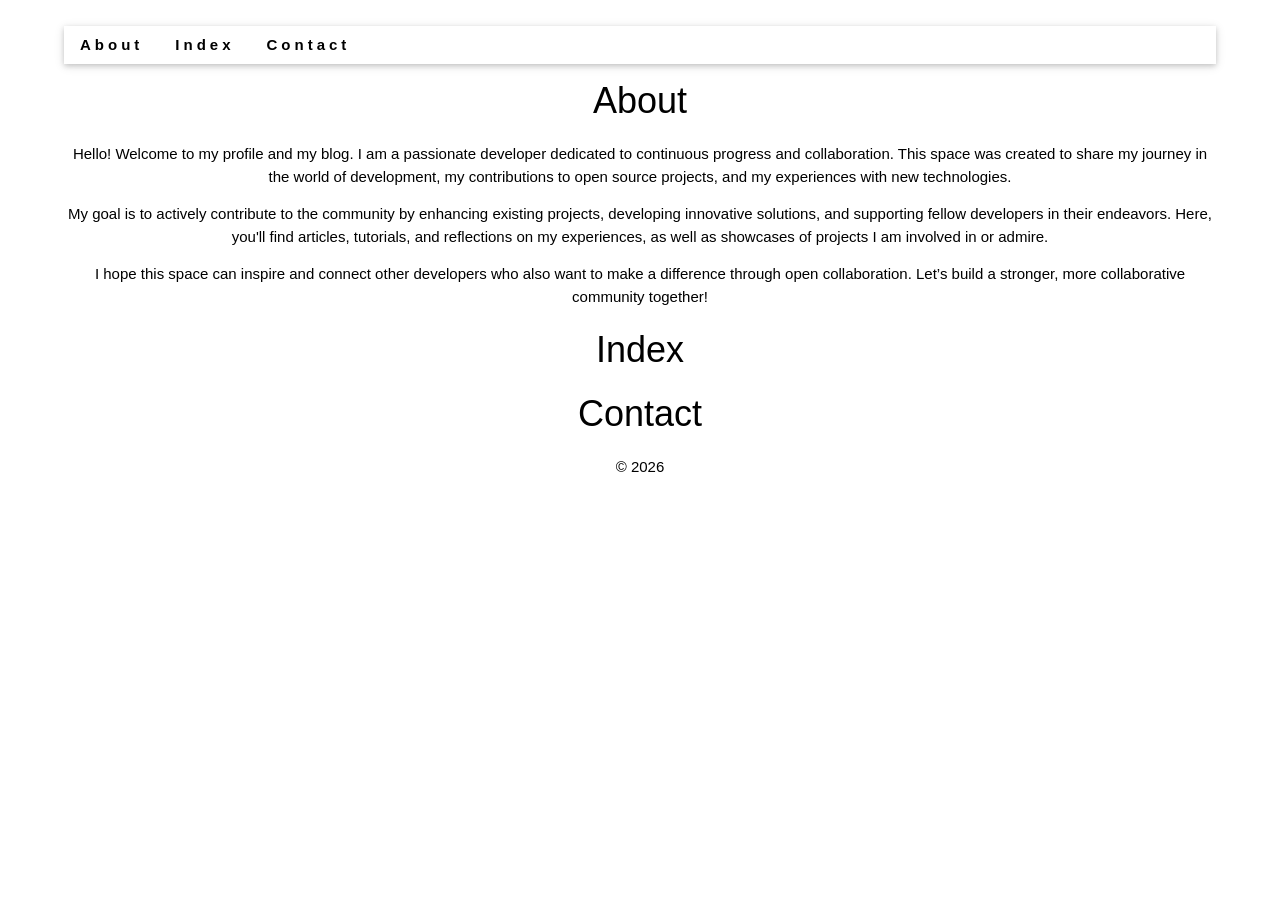
==== index.html @ 07be5e37 "Ajuste index" ====
<!DOCTYPE html>
<html>
<head>
  <meta charset="utf-8" />
  <meta name="viewport" content="width=device-width, initial-scale=1, viewport-fit=cover" />
  <meta http-equiv="X-UA-Compatible" content="IE=edge">
    
  <link rel="icon" href="/images/favicon.ico">
  <title>My Personal Blog | Home</title>

  <link rel="stylesheet" href="css/index.css">
  <link rel="stylesheet" href="https://www.w3schools.com/w3css/4/w3.css">
</head>
<body>
  <div class="body-align">
    <!--<iframe src="components/header.html" width="100%" height="100"></iframe>-->
    <!--<object type="text/html" data="components/header.html" width="100%" height="100"></object>-->

    <nav id="navBar" class="w3-bar w3-card">
      <a href="#about" class="w3-bar-item w3-button w3-wide"><b>About</b></a>
      <a href="#index" class="w3-bar-item w3-button w3-wide"><b>Index</b></a>
      <a href="#contact" class="w3-bar-item w3-button w3-wide"><b>Contact</b></a>
    </nav>

    <h1 id="about">About</h1>
    <p>Hello! Welcome to my profile and my blog. I am a passionate developer dedicated to continuous progress and collaboration. This space was created to share my journey in the world of development, my contributions to open source projects, and my experiences with new technologies.</p>
    <p>My goal is to actively contribute to the community by enhancing existing projects, developing innovative solutions, and supporting fellow developers in their endeavors. Here, you'll find articles, tutorials, and reflections on my experiences, as well as showcases of projects I am involved in or admire.</p>
    <p>I hope this space can inspire and connect other developers who also want to make a difference through open collaboration. Let’s build a stronger, more collaborative community together!</p>
    
    <h1>Index</h1>
    <!--<p>Look out some interesting websites</p>
      <div class="w3-half">
        <p><b>Tech</b></p>
        <div class="w3-card w3-hover-opacity" style="padding-bottom: 16px;">
   			  <a href="https://www.sciencealert.com/" target="_blank">
   				  <img src="images/Science_Alert_Logo.png" alt="" class="w3-image">
				    <p>Science Alert</p>
				  </a>
			  </div>
      </div>
      
      <div class="w3-half">
        
      </div>
      -->

    <h1>Contact</h1>
    <!--<object type="text/html" data="components/footer.html" width="100%" height="100"></object>-->
    <footer>
      <p>&copy; 2026</p>
    </footer>
  </div>
</body>
</html>
---- css/index.css ----
.body-align {
/*border: 2px solid #000000;*/
  padding-top: 2%;
  padding-left: 5%;
  padding-right: 5%;
  text-align: center;
}
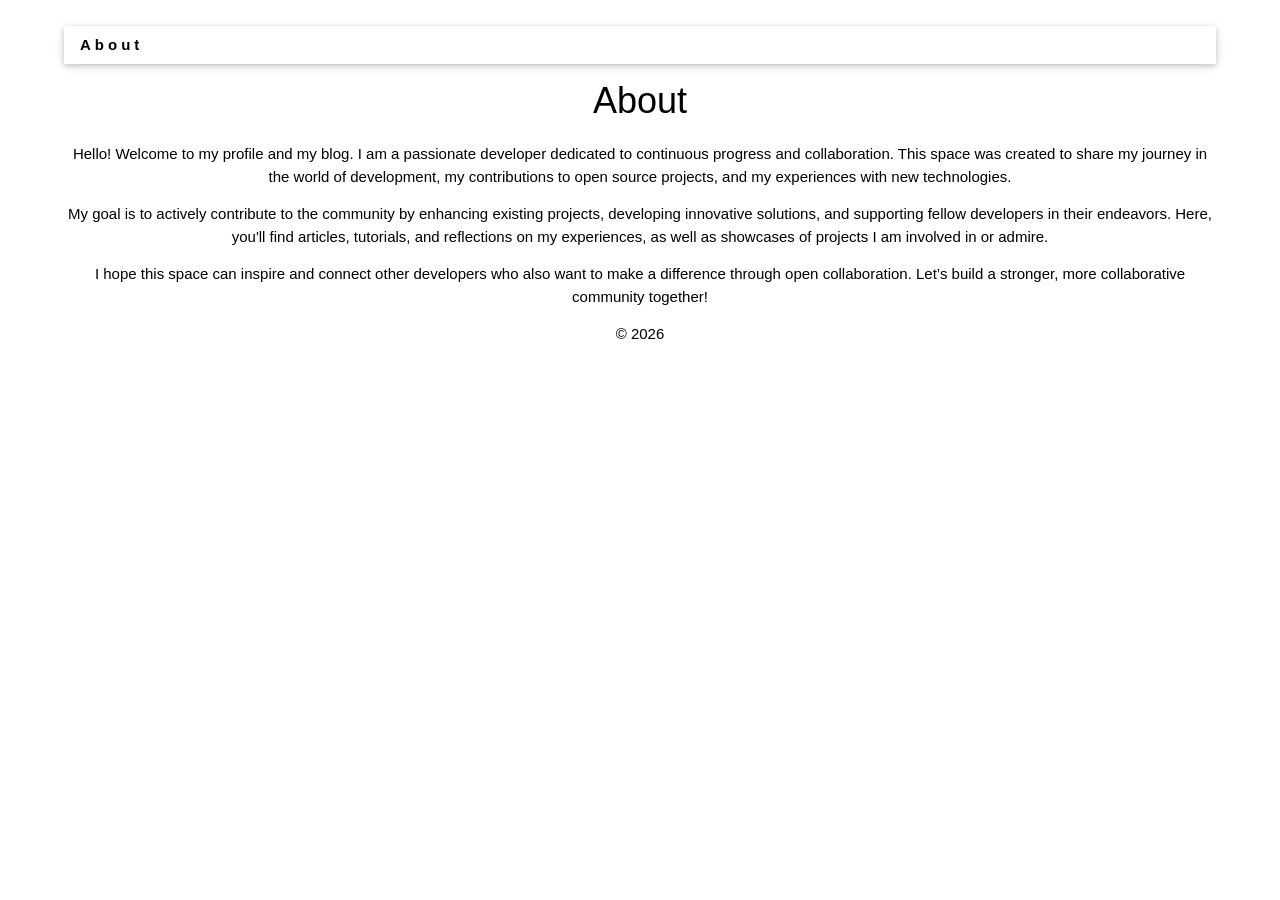
==== commit b5914450: "Ajuste index" ====
--- a/index.html
+++ b/index.html
@@ -18,8 +18,8 @@
 
     <nav id="navBar" class="w3-bar w3-card">
       <a href="#about" class="w3-bar-item w3-button w3-wide"><b>About</b></a>
-      <a href="#index" class="w3-bar-item w3-button w3-wide"><b>Index</b></a>
-      <a href="#contact" class="w3-bar-item w3-button w3-wide"><b>Contact</b></a>
+      <!--<a href="#index" class="w3-bar-item w3-button w3-wide"><b>Index</b></a>-->
+      <!--<a href="#contact" class="w3-bar-item w3-button w3-wide"><b>Contact</b></a>-->
     </nav>
 
     <h1 id="about">About</h1>
@@ -27,7 +27,7 @@
     <p>My goal is to actively contribute to the community by enhancing existing projects, developing innovative solutions, and supporting fellow developers in their endeavors. Here, you'll find articles, tutorials, and reflections on my experiences, as well as showcases of projects I am involved in or admire.</p>
     <p>I hope this space can inspire and connect other developers who also want to make a difference through open collaboration. Let’s build a stronger, more collaborative community together!</p>
     
-    <h1>Index</h1>
+    <!--<h1>Index</h1>-->
     <!--<p>Look out some interesting websites</p>
       <div class="w3-half">
         <p><b>Tech</b></p>
@@ -44,7 +44,7 @@
       </div>
       -->
 
-    <h1>Contact</h1>
+    <!--<h1>Contact</h1>-->
     <!--<object type="text/html" data="components/footer.html" width="100%" height="100"></object>-->
     <footer>
       <p>&copy; 2026</p>
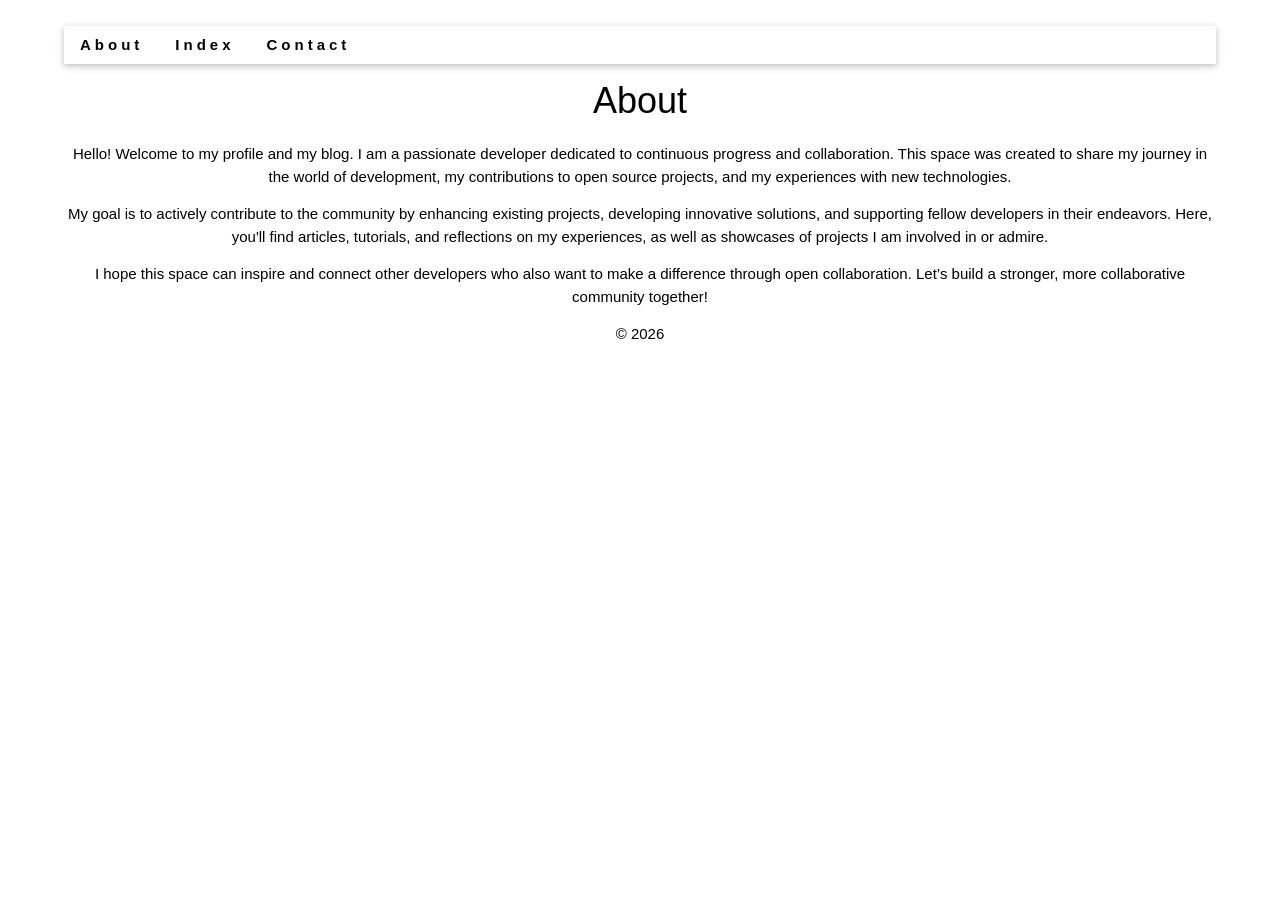
==== commit a0fd5c6b: "Ajuste index" ====
--- a/index.html
+++ b/index.html
@@ -18,8 +18,8 @@
 
     <nav id="navBar" class="w3-bar w3-card">
       <a href="#about" class="w3-bar-item w3-button w3-wide"><b>About</b></a>
-      <!--<a href="#index" class="w3-bar-item w3-button w3-wide"><b>Index</b></a>-->
-      <!--<a href="#contact" class="w3-bar-item w3-button w3-wide"><b>Contact</b></a>-->
+      <a href="#index" class="w3-bar-item w3-button w3-wide"><b>Index</b></a>
+      <a href="#contact" class="w3-bar-item w3-button w3-wide"><b>Contact</b></a>
     </nav>
 
     <h1 id="about">About</h1>
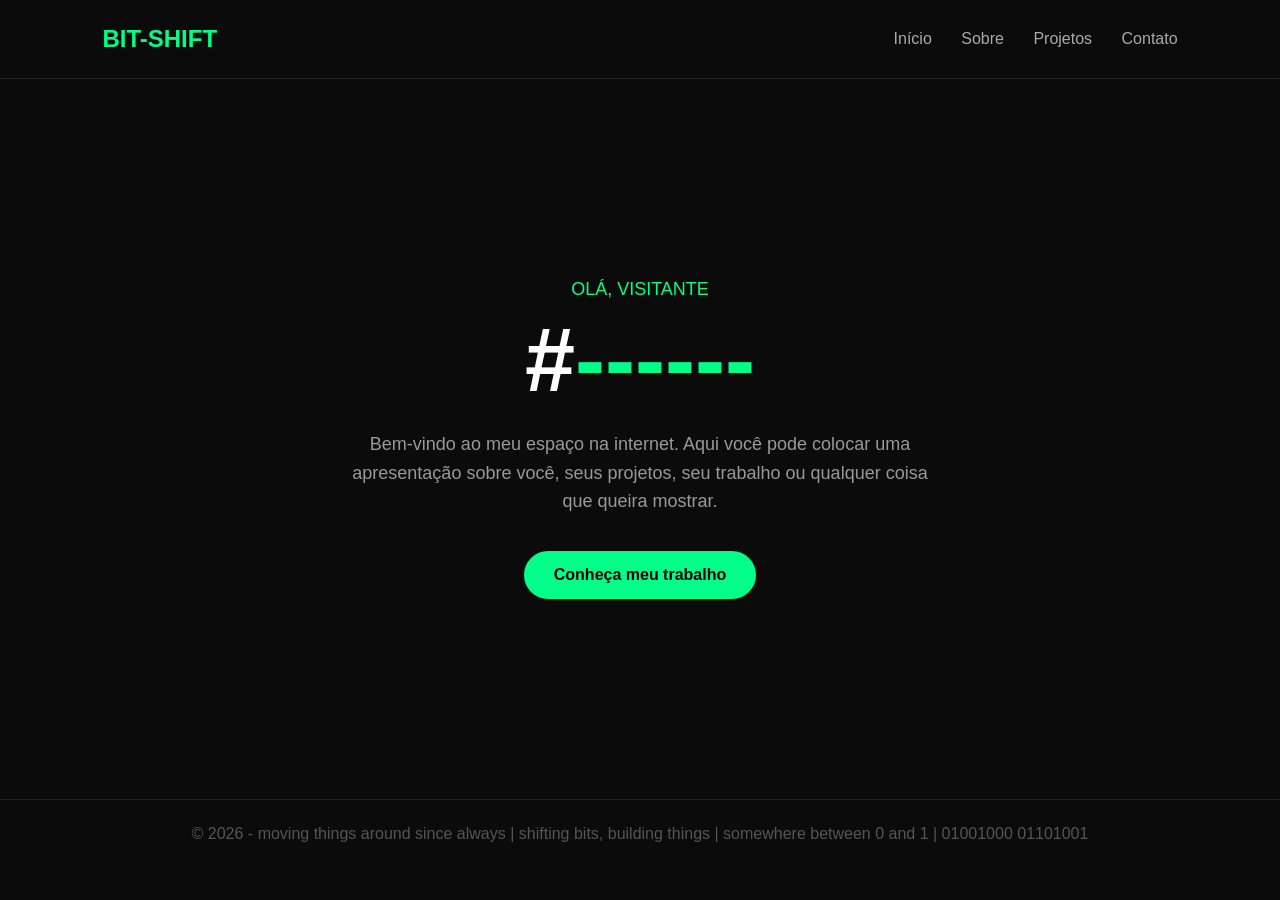
==== commit e29e27fc: "Update Home" ====
--- a/index.html
+++ b/index.html
@@ -1,55 +1,66 @@
 <!DOCTYPE html>
-<html>
+<html lang="pt-BR">
+
 <head>
-  <meta charset="utf-8" />
-  <meta name="viewport" content="width=device-width, initial-scale=1, viewport-fit=cover" />
-  <meta http-equiv="X-UA-Compatible" content="IE=edge">
+    <meta charset="UTF-8">
+    <meta name="viewport" content="width=device-width, initial-scale=1.0">
     
-  <link rel="icon" href="/images/favicon.ico">
-  <title>My Personal Blog | Home</title>
-
-  <link rel="stylesheet" href="css/index.css">
-  <link rel="stylesheet" href="https://www.w3schools.com/w3css/4/w3.css">
+    <link rel="icon" href="/images/favicon.ico">
+    <link rel="stylesheet" href="css/index-test-1.css">
+    
+    <title>Bit-Shift | Home</title>
 </head>
 <body>
-  <div class="body-align">
-    <!--<iframe src="components/header.html" width="100%" height="100"></iframe>-->
-    <!--<object type="text/html" data="components/header.html" width="100%" height="100"></object>-->
+    <!-- MENU -->
+    <nav>
+        <div class="logo">
+            BIT-SHIFT
+        </div>
 
-    <nav id="navBar" class="w3-bar w3-card">
-      <a href="#about" class="w3-bar-item w3-button w3-wide"><b>About</b></a>
-      <a href="#index" class="w3-bar-item w3-button w3-wide"><b>Index</b></a>
-      <a href="#contact" class="w3-bar-item w3-button w3-wide"><b>Contact</b></a>
+        <div>
+            <a href="#">Início</a>
+            <a href="#">Sobre</a>
+            <a href="#">Projetos</a>
+            <a href="#">Contato</a>
+        </div>
     </nav>
 
-    <h1 id="about">About</h1>
-    <p>Hello! Welcome to my profile and my blog. I am a passionate developer dedicated to continuous progress and collaboration. This space was created to share my journey in the world of development, my contributions to open source projects, and my experiences with new technologies.</p>
-    <p>My goal is to actively contribute to the community by enhancing existing projects, developing innovative solutions, and supporting fellow developers in their endeavors. Here, you'll find articles, tutorials, and reflections on my experiences, as well as showcases of projects I am involved in or admire.</p>
-    <p>I hope this space can inspire and connect other developers who also want to make a difference through open collaboration. Let’s build a stronger, more collaborative community together!</p>
+    <!-- APRESENTAÇÃO -->
+    <main class="hero">
+        <p>OLÁ, VISITANTE</p>
+        <h1>
+            #<span id="contador">000000</span>
+        </h1>
+
+
+        <p class="descricao">
+            Bem-vindo ao meu espaço na internet.
+            Aqui você pode colocar uma apresentação sobre você,
+            seus projetos, seu trabalho ou qualquer coisa que queira mostrar.
+        </p>
+
+        <a class="botao" href="#">
+            Conheça meu trabalho
+        </a>
+    </main>
+
+    <!-- RODAPÉ -->
+    <footer>
+        © 2026 - moving things around since always | shifting bits, building things | somewhere between 0 and 1 | 01001000 01101001
+    </footer>
     
-    <!--<h1>Index</h1>-->
-    <!--<p>Look out some interesting websites</p>
-      <div class="w3-half">
-        <p><b>Tech</b></p>
-        <div class="w3-card w3-hover-opacity" style="padding-bottom: 16px;">
-   			  <a href="https://www.sciencealert.com/" target="_blank">
-   				  <img src="images/Science_Alert_Logo.png" alt="" class="w3-image">
-				    <p>Science Alert</p>
-				  </a>
-			  </div>
-      </div>
-      
-      <div class="w3-half">
-        
-      </div>
-      -->
+    <script>
+    const contador = document.getElementById("contador");
 
-    <!--<h1>Contact</h1>-->
-    <!--<object type="text/html" data="components/footer.html" width="100%" height="100"></object>-->
-    <footer>
-      <p>&copy; 2026</p>
-    </footer>
-  </div>
+    fetch("https://test-counter-worker.letsdevapps.workers.dev/count")
+        .then(response => response.json())
+        .then(data => {
+            contador.textContent = String(data.visits).padStart(6, "0");
+        })
+        .catch(error => {
+            console.error("Erro ao carregar contador:", error);
+            contador.textContent = "------";
+        });
+    </script>
 </body>
 </html>
-
--- a/css/index-test-1.css
+++ b/css/index-test-1.css
@@ -0,0 +1,130 @@
+/* ===== CONFIGURAÇÕES GERAIS ===== */
+* {
+  margin: 0;
+  padding: 0;
+  box-sizing: border-box;
+}
+
+body {
+  font-family: Arial, sans-serif;
+  background: #0b0b0b;
+  color: white;
+  min-height: 100vh;
+}
+
+/* ===== MENU ===== */
+
+nav {
+  display: flex;
+  justify-content: space-between;
+  align-items: center;
+
+  padding: 25px 8%;
+
+  border-bottom: 1px solid #222;
+}
+
+.logo {
+  font-size: 24px;
+  font-weight: bold;
+  color: #00ff88;
+}
+
+nav a {
+  color: #aaa;
+  text-decoration: none;
+  margin-left: 25px;
+  transition: 0.3s;
+}
+
+nav a:hover {
+  color: #00ff88;
+}
+
+/* ===== PARTE PRINCIPAL ===== */
+
+.hero {
+  min-height: 80vh;
+
+  display: flex;
+  flex-direction: column;
+  justify-content: center;
+  align-items: center;
+
+  text-align: center;
+
+  padding: 40px 20px;
+}
+
+.hero p {
+  color: #00ff88;
+  font-size: 18px;
+  margin-bottom: 15px;
+}
+
+.hero h1 {
+  font-size: clamp(45px, 8vw, 90px);
+  line-height: 1;
+  margin-bottom: 25px;
+}
+
+.hero h1 span {
+  color: #00ff88;
+}
+
+.hero .descricao {
+  max-width: 600px;
+  color: #999;
+  font-size: 18px;
+  line-height: 1.6;
+  margin-bottom: 35px;
+}
+
+/* ===== BOTÃO ===== */
+
+.botao {
+  display: inline-block;
+
+  background: #00ff88;
+  color: #000;
+
+  padding: 15px 30px;
+
+  border-radius: 30px;
+
+  text-decoration: none;
+  font-weight: bold;
+
+  transition: 0.3s;
+}
+
+.botao:hover {
+  transform: translateY(-4px);
+  box-shadow: 0 10px 30px rgba(0, 255, 136, 0.25);
+}
+
+/* ===== RODAPÉ ===== */
+
+footer {
+  text-align: center;
+  padding: 25px;
+  color: #555;
+  border-top: 1px solid #222;
+}
+
+/* ===== CELULAR ===== */
+
+@media (max-width: 600px) {
+
+  nav {
+      padding: 20px;
+  }
+
+  nav div:last-child {
+      display: none;
+  }
+
+  .hero {
+      min-height: 75vh;
+  }
+}
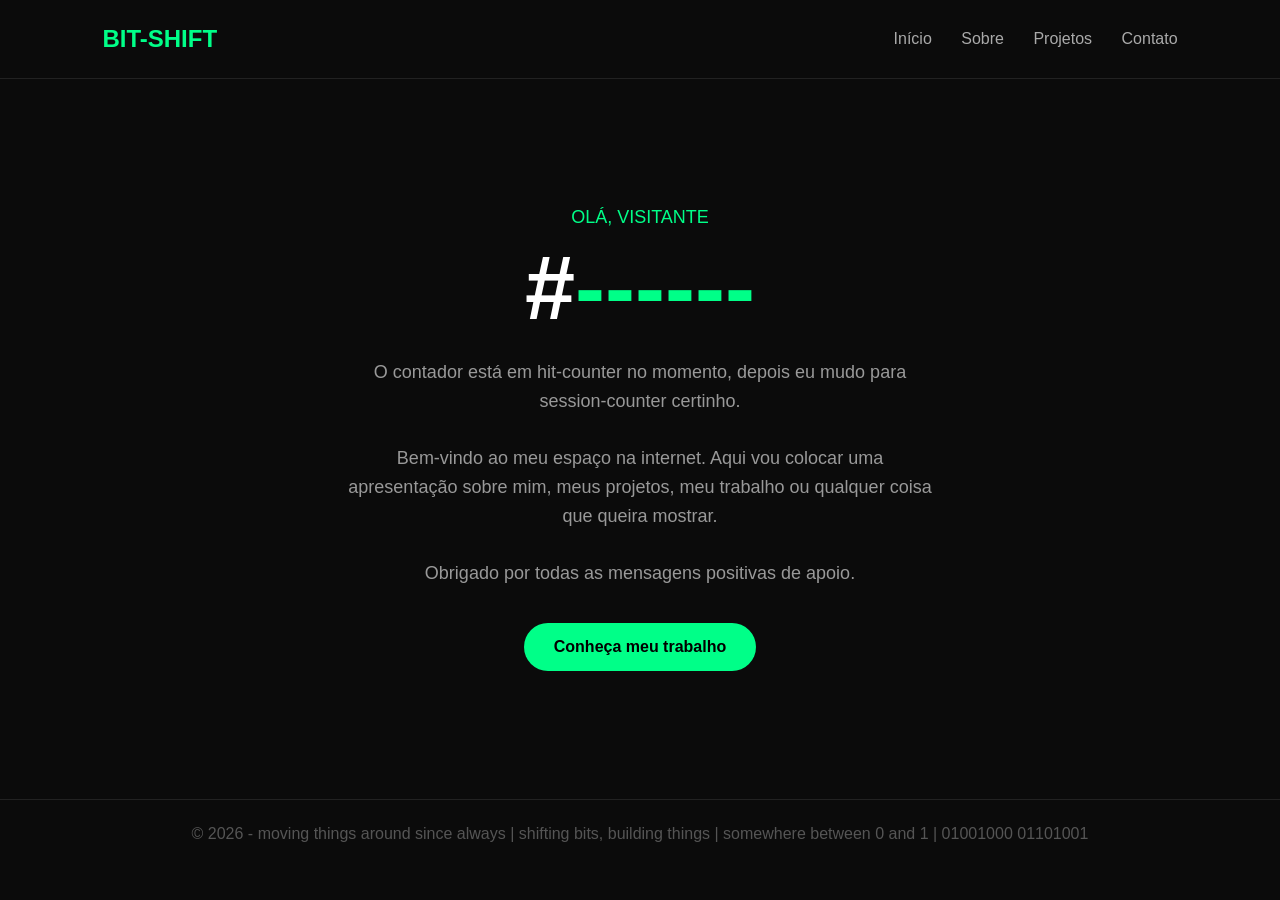
==== commit b4e775c3: "Update Home" ====
--- a/index.html
+++ b/index.html
@@ -32,11 +32,14 @@
             #<span id="contador">000000</span>
         </h1>
 
-
         <p class="descricao">
+            O contador está em hit-counter no momento, depois eu mudo para session-counter certinho.
+            <br><br>
             Bem-vindo ao meu espaço na internet.
-            Aqui você pode colocar uma apresentação sobre você,
-            seus projetos, seu trabalho ou qualquer coisa que queira mostrar.
+            Aqui vou colocar uma apresentação sobre mim,
+            meus projetos, meu trabalho ou qualquer coisa que queira mostrar.
+            <br><br>
+            Obrigado por todas as mensagens positivas de apoio.
         </p>
 
         <a class="botao" href="#">
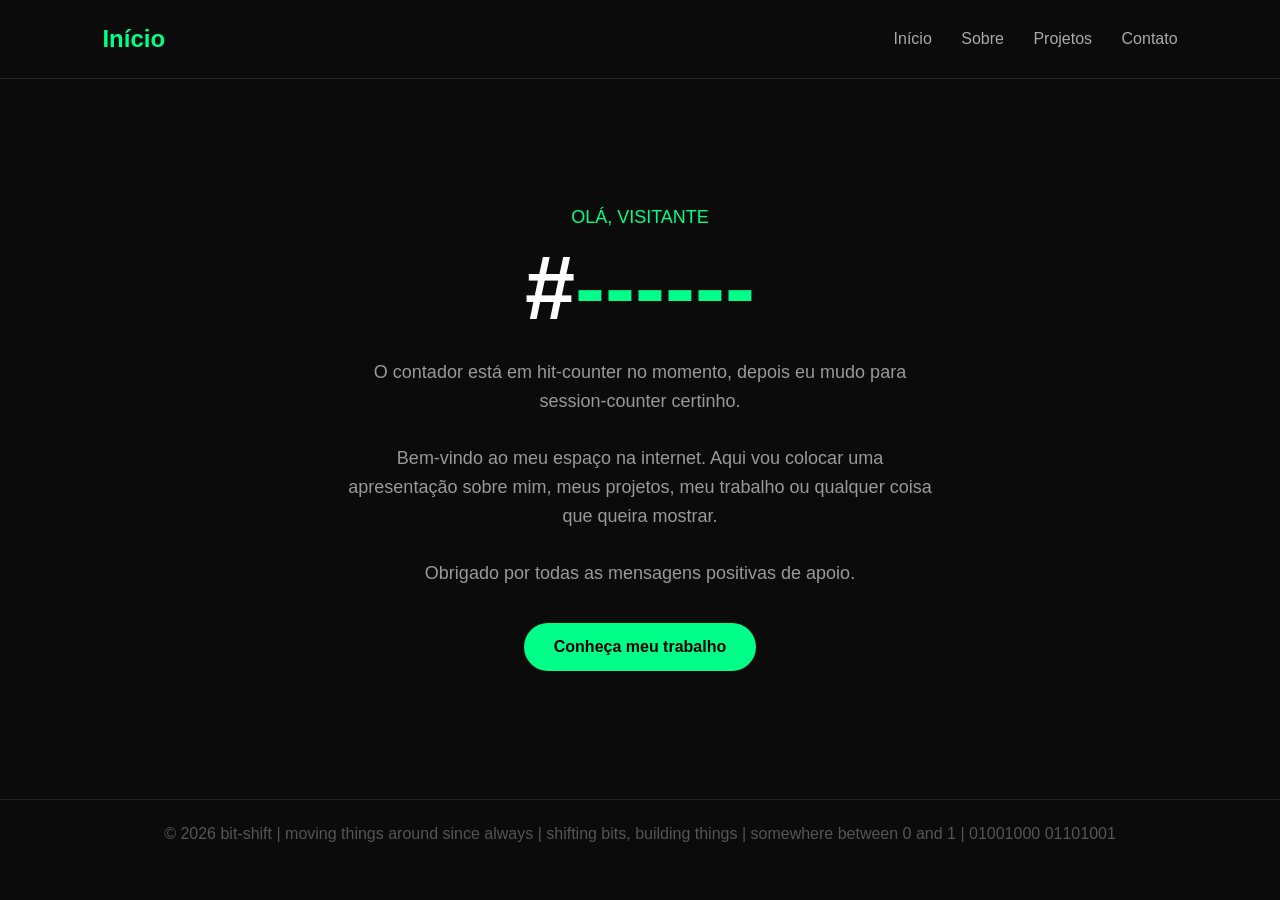
==== commit 82a6de9f: "Update Home" ====
--- a/index.html
+++ b/index.html
@@ -14,7 +14,7 @@
     <!-- MENU -->
     <nav>
         <div class="logo">
-            BIT-SHIFT
+            Início
         </div>
 
         <div>
@@ -49,7 +49,7 @@
 
     <!-- RODAPÉ -->
     <footer>
-        © 2026 - moving things around since always | shifting bits, building things | somewhere between 0 and 1 | 01001000 01101001
+        © 2026 bit-shift | moving things around since always | shifting bits, building things | somewhere between 0 and 1 | 01001000 01101001
     </footer>
     
     <script>
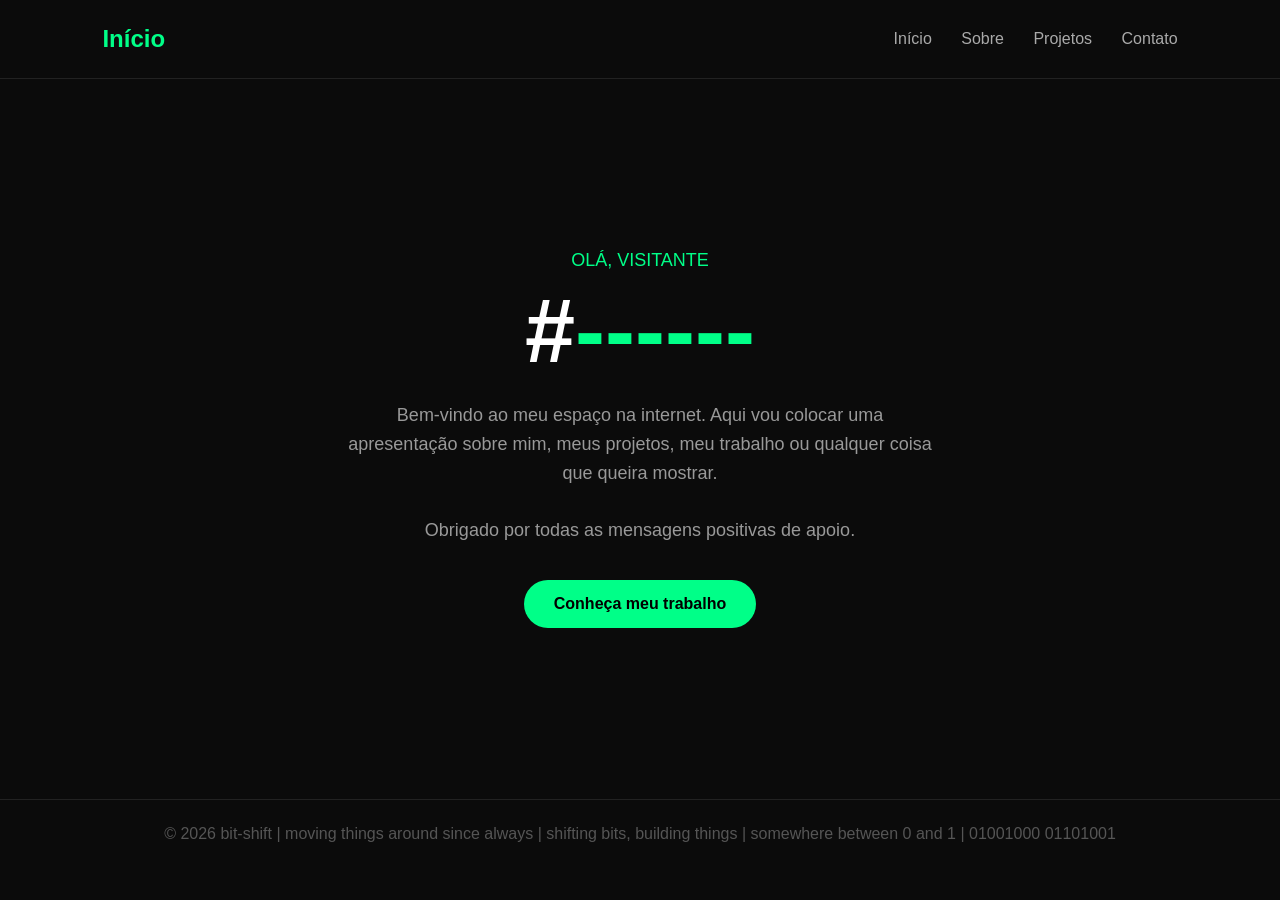
==== commit daff8307: "Change visitor hit-counter to individual-counter" ====
--- a/index.html
+++ b/index.html
@@ -1,6 +1,5 @@
 <!DOCTYPE html>
 <html lang="pt-BR">
-
 <head>
     <meta charset="UTF-8">
     <meta name="viewport" content="width=device-width, initial-scale=1.0">
@@ -11,7 +10,6 @@
     <title>Bit-Shift | Home</title>
 </head>
 <body>
-    <!-- MENU -->
     <nav>
         <div class="logo">
             Início
@@ -25,7 +23,6 @@
         </div>
     </nav>
 
-    <!-- APRESENTAÇÃO -->
     <main class="hero">
         <p>OLÁ, VISITANTE</p>
         <h1>
@@ -33,21 +30,18 @@
         </h1>
 
         <p class="descricao">
-            O contador está em hit-counter no momento, depois eu mudo para session-counter certinho.
-            <br><br>
             Bem-vindo ao meu espaço na internet.
             Aqui vou colocar uma apresentação sobre mim,
             meus projetos, meu trabalho ou qualquer coisa que queira mostrar.
             <br><br>
             Obrigado por todas as mensagens positivas de apoio.
         </p>
-
+        
         <a class="botao" href="#">
             Conheça meu trabalho
         </a>
     </main>
 
-    <!-- RODAPÉ -->
     <footer>
         © 2026 bit-shift | moving things around since always | shifting bits, building things | somewhere between 0 and 1 | 01001000 01101001
     </footer>
@@ -55,8 +49,32 @@
     <script>
     const contador = document.getElementById("contador");
 
-    fetch("https://test-counter-worker.letsdevapps.workers.dev/count")
-        .then(response => response.json())
+    let visitorId = localStorage.getItem("visitor_id");
+/*
+    if (!visitorId) {
+        visitorId = crypto.randomUUID(); //não funcionou no brave, depois eu vejo
+        localStorage.setItem("visitor_id", visitorId);
+    }
+*/
+    if (!visitorId) {
+        visitorId =
+            Date.now().toString(36) +
+            Math.random().toString(36).substring(2) +
+            Math.random().toString(36).substring(2);
+
+        localStorage.setItem("visitor_id", visitorId);
+    }
+
+    fetch(
+        `https://test-counter-worker.letsdevapps.workers.dev/count?visitor_id=${encodeURIComponent(visitorId)}`
+    )
+        .then(response => {
+            if (!response.ok) {
+                throw new Error(`HTTP ${response.status}`);
+            }
+
+            return response.json();
+        })
         .then(data => {
             contador.textContent = String(data.visits).padStart(6, "0");
         })
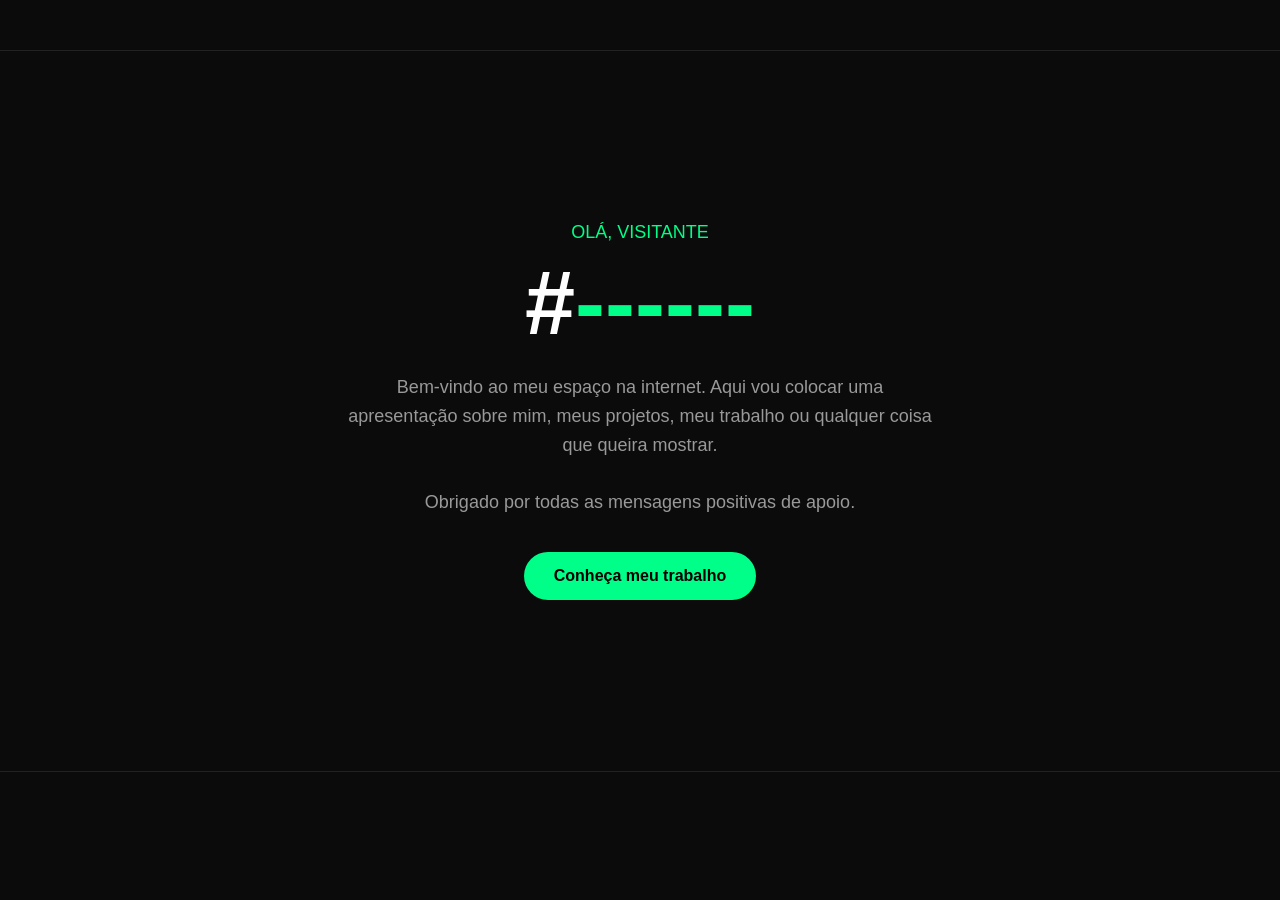
==== commit 15bc0819: "Update Index page" ====
--- a/index.html
+++ b/index.html
@@ -6,28 +6,15 @@
     
     <link rel="icon" href="/images/favicon.ico">
     <link rel="stylesheet" href="css/index-test-1.css">
-    
-    <title>Bit-Shift | Home</title>
+
+    <title>Início</title>
 </head>
 <body>
-    <nav>
-        <div class="logo">
-            Início
-        </div>
-
-        <div>
-            <a href="#">Início</a>
-            <a href="#">Sobre</a>
-            <a href="#">Projetos</a>
-            <a href="#">Contato</a>
-        </div>
-    </nav>
+    <nav id="menu"></nav>
 
     <main class="hero">
         <p>OLÁ, VISITANTE</p>
-        <h1>
-            #<span id="contador">000000</span>
-        </h1>
+        <h1>#<span id="contador">000000</span></h1>
 
         <p class="descricao">
             Bem-vindo ao meu espaço na internet.
@@ -42,10 +29,9 @@
         </a>
     </main>
 
-    <footer>
-        © 2026 bit-shift | moving things around since always | shifting bits, building things | somewhere between 0 and 1 | 01001000 01101001
-    </footer>
-    
+    <footer id="footer"></footer>
+    <script src="components/menu.js"></script>
+    <script src="components/footer.js"></script>
     <script>
     const contador = document.getElementById("contador");
 
--- a/css/index-test-1.css
+++ b/css/index-test-1.css
@@ -13,14 +13,11 @@
 }
 
 /* ===== MENU ===== */
-
 nav {
   display: flex;
   justify-content: space-between;
   align-items: center;
-
   padding: 25px 8%;
-
   border-bottom: 1px solid #222;
 }
 
@@ -39,6 +36,53 @@
 
 nav a:hover {
   color: #00ff88;
+}
+
+/* Menu */
+.menu {
+  display: flex;
+  align-items: center;
+}
+
+/* Projetos */
+.dropdown {
+  position: relative;
+}
+
+/* Lista que aparece */
+.dropdown-menu {
+  display: none;
+  position: absolute;
+  top: 100%;
+  right: 0;
+  background: #111;
+  border: 1px solid #222;
+  min-width: 180px;
+  padding: 10px 0;
+  z-index: 100;
+}
+
+/* Links dentro do submenu */
+.dropdown-menu a {
+  display: block;
+  margin: 0;
+  padding: 10px 20px;
+  white-space: nowrap;
+}
+
+/* Mostra ao passar o mouse */
+.dropdown:hover .dropdown-menu {
+  display: block;
+}
+
+.arrow {
+  display: inline-block;
+  margin-left: 5px;
+  transition: transform 0.3s ease;
+}
+
+.dropdown:hover .arrow {
+  transform: rotate(180deg);
 }
 
 /* ===== PARTE PRINCIPAL ===== */
